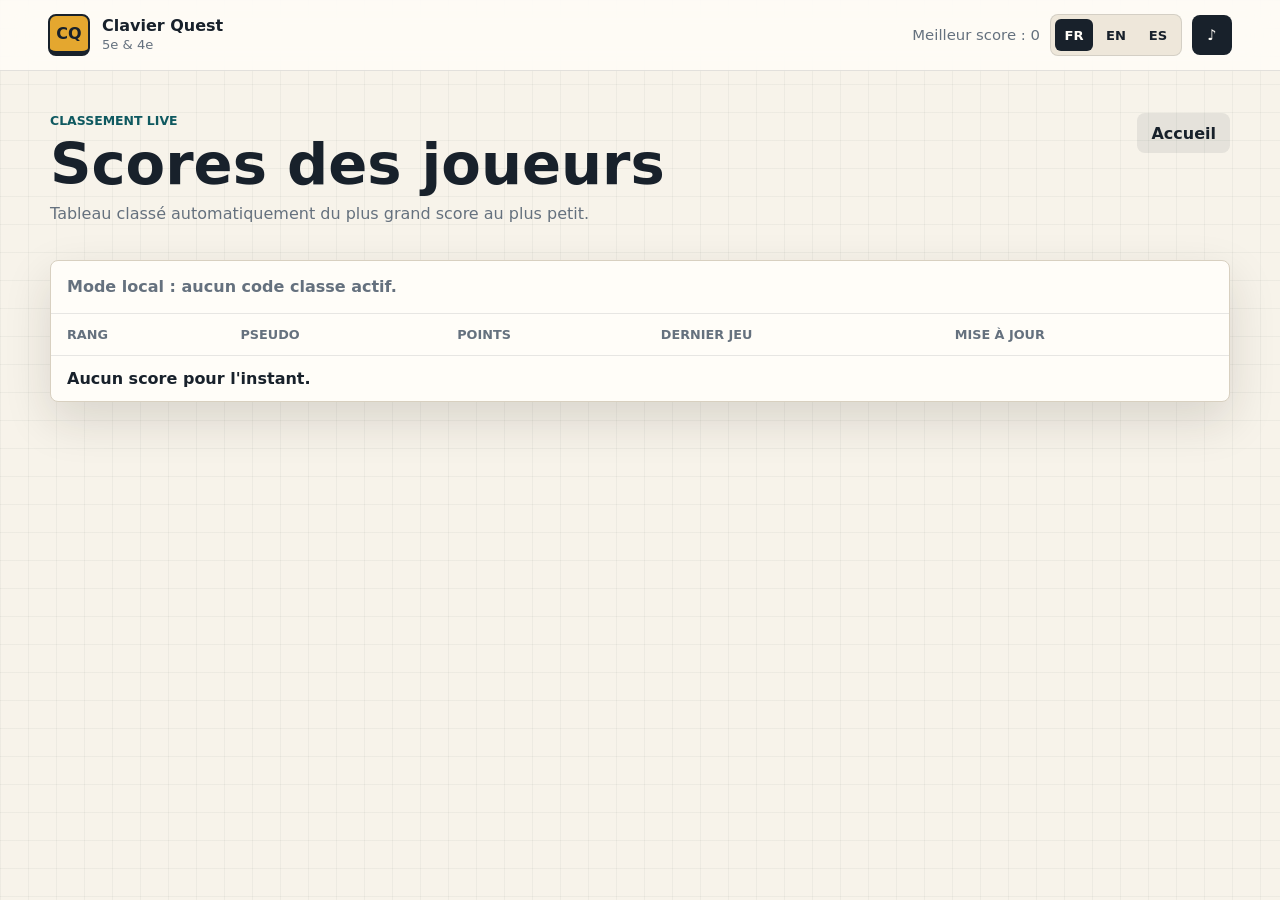
==== scores.html @ 9b730ea9 "Use static relay for live scores" ====
<!doctype html>
<html lang="fr">
  <head>
    <meta charset="utf-8" />
    <meta name="viewport" content="width=device-width, initial-scale=1" />
    <title>Clavier Quest - Scores</title>
    <script>
      const target = new URL("index.html", window.location.href);
      target.search = window.location.search;
      target.hash = "scores";
      window.location.replace(target.href);
    </script>
  </head>
  <body>
    <a href="index.html#scores">Scores</a>
  </body>
</html>
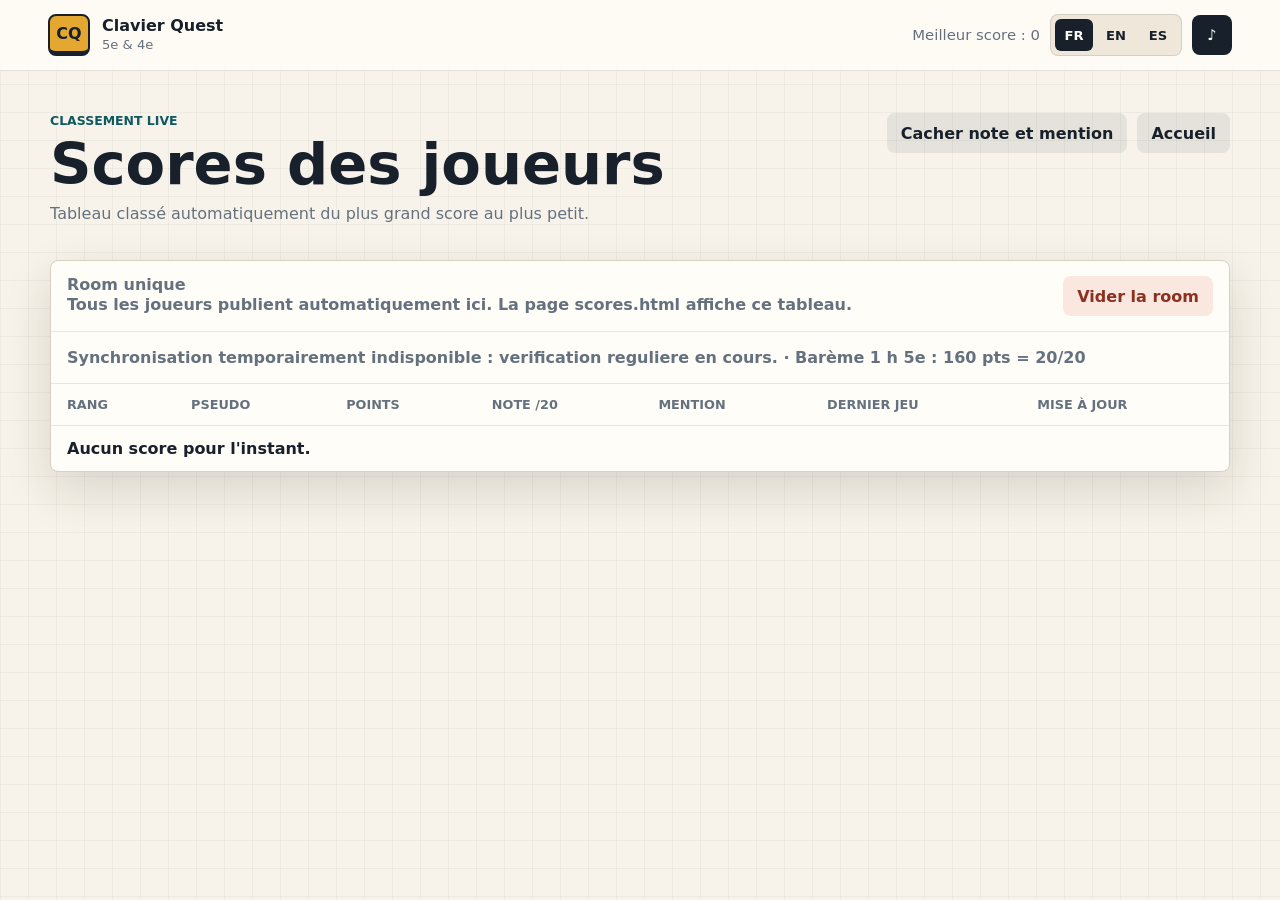
==== commit 8e150556: "Simplify live scores with single room" ====
--- a/scores.html
+++ b/scores.html
@@ -6,7 +6,7 @@
     <title>Clavier Quest - Scores</title>
     <script>
       const target = new URL("index.html", window.location.href);
-      target.search = window.location.search;
+      target.search = "";
       target.hash = "scores";
       window.location.replace(target.href);
     </script>
